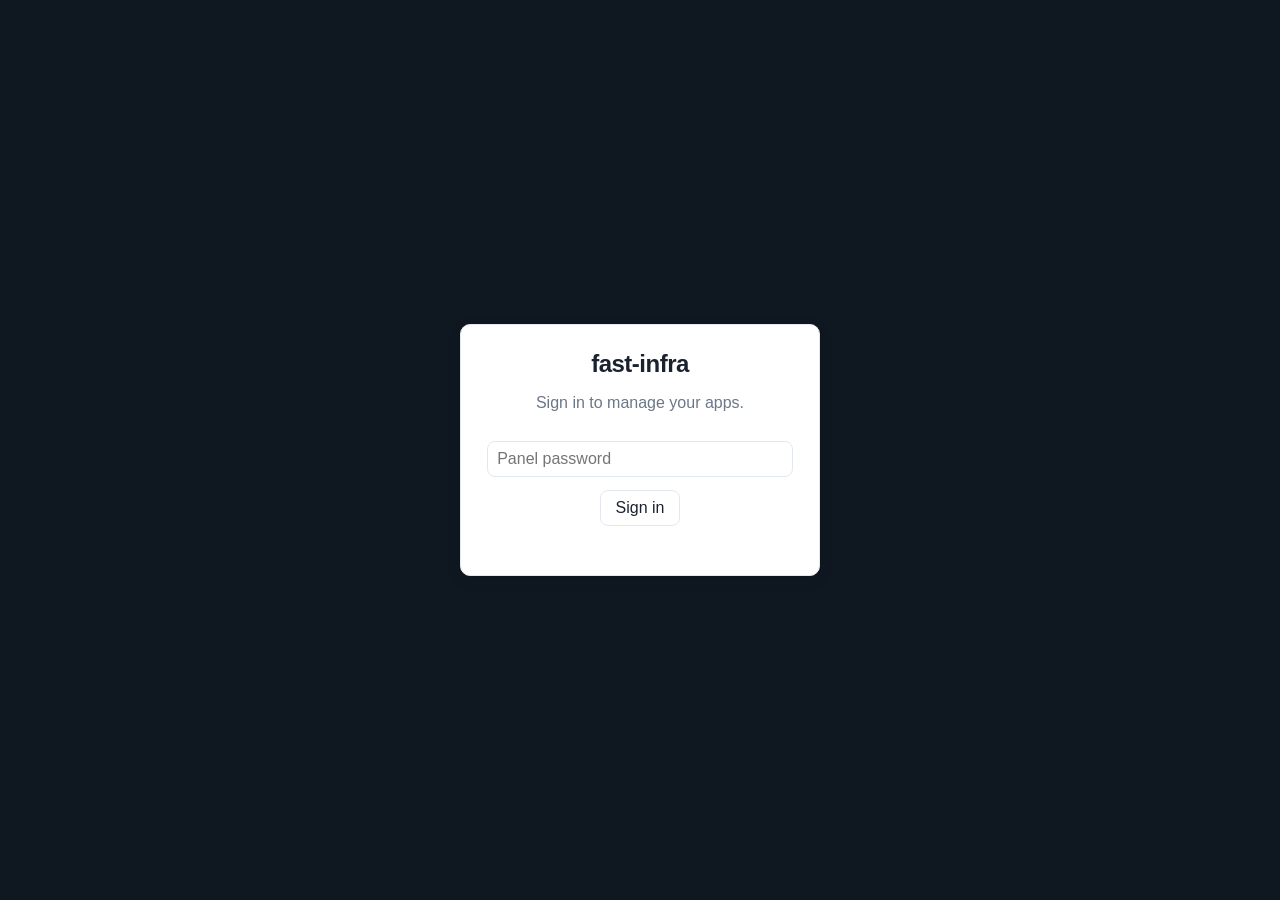
==== cli/web/index.html @ dec2d19c "Add optional web panel (platform serve) A stdlib net/http server (platform serve) that performs ever" ====
<!doctype html>
<html lang="en">
<head>
  <meta charset="utf-8">
  <meta name="viewport" content="width=device-width, initial-scale=1">
  <title>fast-infra panel</title>
  <link rel="stylesheet" href="style.css">
</head>
<body>
  <!-- Login -->
  <section id="login" class="login hidden">
    <form id="login-form" class="card login-card">
      <h1>fast-infra</h1>
      <p class="muted">Sign in to manage your apps.</p>
      <input id="password" type="password" placeholder="Panel password" autocomplete="current-password" required>
      <button type="submit">Sign in</button>
      <p id="login-error" class="error"></p>
    </form>
  </section>

  <!-- App -->
  <div id="app" class="hidden">
    <header class="topbar">
      <div class="brand">fast-infra <span class="muted">panel</span></div>
      <div class="actions">
        <button id="new-btn" class="primary">+ New app</button>
        <button id="refresh-btn" class="ghost">Refresh</button>
        <button id="logout-btn" class="ghost">Sign out</button>
      </div>
    </header>
    <main>
      <div id="apps" class="grid"></div>
      <p id="empty" class="muted empty hidden">No apps yet. Click <b>New app</b> to create one.</p>
    </main>
  </div>

  <!-- Detail modal -->
  <div id="detail-modal" class="modal hidden">
    <div class="modal-card">
      <button class="close" data-close>&times;</button>
      <div id="detail-body"></div>
    </div>
  </div>

  <!-- New app modal -->
  <div id="new-modal" class="modal hidden">
    <div class="modal-card">
      <button class="close" data-close>&times;</button>
      <h2>New app</h2>
      <form id="new-form" class="form">
        <label>Name <input name="name" pattern="[a-z0-9][a-z0-9-]*" required placeholder="blog"></label>
        <label>Image <input name="image" required placeholder="ghcr.io/you/blog"></label>
        <label>Domain <input name="domain" required placeholder="blog.example.com"></label>
        <div class="row">
          <label>Port <input name="port" type="number" value="8080"></label>
          <label>Health path <input name="health" value="/health"></label>
        </div>
        <label class="check"><input type="checkbox" name="provisionDB"> Create a dedicated Postgres database + user</label>
        <label class="check"><input type="checkbox" name="provisionRedis"> Create a Redis user scoped to &lt;name&gt;:*</label>
        <button type="submit" class="primary">Create</button>
        <p class="new-error error"></p>
      </form>
    </div>
  </div>

  <div id="toast" class="toast hidden"></div>
  <script src="app.js"></script>
</body>
</html>
---- cli/web/style.css ----
:root {
  --bg: #0f1720;
  --surface: #ffffff;
  --panel: #f6f8fa;
  --border: #e3e8ee;
  --text: #1a2230;
  --muted: #6b7787;
  --accent: #1f9e8e;
  --accent-d: #178275;
  --danger: #d64545;
  --ok: #1f9e57;
  --warn: #d99b1f;
  --down: #98a2b3;
  --radius: 10px;
  --shadow: 0 1px 2px rgba(16,24,40,.06), 0 4px 16px rgba(16,24,40,.08);
}
* { box-sizing: border-box; }
body {
  margin: 0;
  font-family: -apple-system, BlinkMacSystemFont, "Segoe UI", Roboto, Helvetica, Arial, sans-serif;
  color: var(--text);
  background: var(--panel);
}
.hidden { display: none !important; }
.muted { color: var(--muted); }
.error { color: var(--danger); min-height: 1.2em; margin: .4rem 0 0; font-size: .9rem; }

button {
  font: inherit; cursor: pointer; border: 1px solid var(--border);
  background: #fff; color: var(--text); border-radius: 8px; padding: .5rem .9rem;
  transition: background .12s, border-color .12s;
}
button:hover { background: #f0f2f5; }
button.primary { background: var(--accent); border-color: var(--accent); color: #fff; }
button.primary:hover { background: var(--accent-d); }
button.ghost { background: transparent; border-color: transparent; color: var(--muted); }
button.ghost:hover { background: rgba(255,255,255,.12); color: #fff; }
button.danger { color: var(--danger); border-color: #f0cccc; }
button.danger:hover { background: #fdf1f1; }
button:disabled { opacity: .55; cursor: default; }

input, select {
  font: inherit; padding: .5rem .6rem; border: 1px solid var(--border);
  border-radius: 8px; width: 100%; background: #fff; color: var(--text);
}
input:focus, select:focus { outline: 2px solid rgba(31,158,142,.35); border-color: var(--accent); }

/* Login */
.login { min-height: 100vh; display: grid; place-items: center; background: var(--bg); }
.login-card { width: min(360px, 92vw); text-align: center; }
.login-card h1 { margin: 0 0 .25rem; letter-spacing: -.5px; }
.login-card input, .login-card button { margin-top: .8rem; }
.card { background: var(--surface); border: 1px solid var(--border); border-radius: var(--radius); padding: 1.6rem; box-shadow: var(--shadow); }

/* Topbar */
.topbar {
  display: flex; justify-content: space-between; align-items: center;
  padding: .85rem 1.4rem; background: var(--bg); color: #fff;
}
.brand { font-weight: 700; letter-spacing: -.3px; font-size: 1.05rem; }
.brand .muted { color: #8aa; font-weight: 400; }
.topbar .actions { display: flex; gap: .5rem; }

main { max-width: 1100px; margin: 0 auto; padding: 1.6rem 1.4rem; }
.empty { text-align: center; padding: 3rem 0; }

/* App cards */
.grid { display: grid; grid-template-columns: repeat(auto-fill, minmax(280px, 1fr)); gap: 1rem; }
.app-card {
  background: var(--surface); border: 1px solid var(--border); border-radius: var(--radius);
  padding: 1.1rem; box-shadow: var(--shadow); cursor: pointer; transition: transform .1s, box-shadow .1s;
}
.app-card:hover { transform: translateY(-2px); box-shadow: 0 6px 20px rgba(16,24,40,.12); }
.app-card h3 { margin: 0 0 .1rem; font-size: 1.05rem; }
.app-card .dom { font-size: .85rem; color: var(--muted); word-break: break-all; }
.app-card .meta { display: flex; gap: 1rem; margin-top: .8rem; font-size: .85rem; color: var(--muted); }
.badge { display: inline-flex; align-items: center; gap: .35rem; font-size: .78rem; font-weight: 600; padding: .15rem .5rem; border-radius: 999px; }
.badge::before { content: ""; width: 7px; height: 7px; border-radius: 50%; background: currentColor; }
.badge.up { color: var(--ok); background: #e7f6ee; }
.badge.degraded { color: var(--warn); background: #fdf3e0; }
.badge.down { color: var(--down); background: #eef1f4; }

/* Modal */
.modal { position: fixed; inset: 0; background: rgba(15,23,32,.55); display: grid; place-items: center; padding: 1rem; z-index: 10; }
.modal-card { position: relative; width: min(560px, 96vw); max-height: 90vh; overflow: auto; background: var(--surface); border-radius: var(--radius); padding: 1.6rem; box-shadow: var(--shadow); }
.close { position: absolute; top: .6rem; right: .6rem; border: none; background: none; font-size: 1.5rem; line-height: 1; color: var(--muted); padding: .2rem .5rem; }
.modal-card h2 { margin-top: 0; }

/* Forms */
.form { display: flex; flex-direction: column; gap: .8rem; }
.form label { display: flex; flex-direction: column; gap: .3rem; font-size: .88rem; font-weight: 600; }
.form label.check { flex-direction: row; align-items: center; gap: .5rem; font-weight: 400; }
.form label.check input { width: auto; }
.form .row { display: flex; gap: .8rem; }
.form .row label { flex: 1; }

/* Detail */
.detail h2 { margin: 0 0 .2rem; }
.detail .sub { color: var(--muted); font-size: .9rem; margin-bottom: 1rem; word-break: break-all; }
.detail .stat-row { display: flex; gap: 1.4rem; margin-bottom: 1.2rem; }
.detail .stat b { display: block; font-size: 1.3rem; }
.detail .stat span { font-size: .8rem; color: var(--muted); }
.section { border-top: 1px solid var(--border); padding-top: 1rem; margin-top: 1rem; }
.section h4 { margin: 0 0 .6rem; font-size: .82rem; text-transform: uppercase; letter-spacing: .5px; color: var(--muted); }
.inline { display: flex; gap: .5rem; align-items: center; }
.inline input { flex: 1; }
.hist { list-style: none; padding: 0; margin: 0; font-size: .88rem; }
.hist li { display: flex; gap: .6rem; padding: .3rem 0; border-bottom: 1px solid var(--panel); }
.hist .ok { color: var(--ok); } .hist .fail { color: var(--danger); }
.env-row { display: flex; gap: .5rem; margin-bottom: .4rem; align-items: center; }
.env-row input { flex: 1; }
.env-row .k { flex: 0 0 38%; }

/* Toast */
.toast { position: fixed; bottom: 1.4rem; left: 50%; transform: translateX(-50%); background: var(--bg); color: #fff; padding: .7rem 1.1rem; border-radius: 8px; box-shadow: var(--shadow); z-index: 20; max-width: 90vw; }
.toast.err { background: var(--danger); }

@media (max-width: 480px) {
  .detail .stat-row { flex-wrap: wrap; gap: 1rem; }
  .form .row { flex-direction: column; }
}
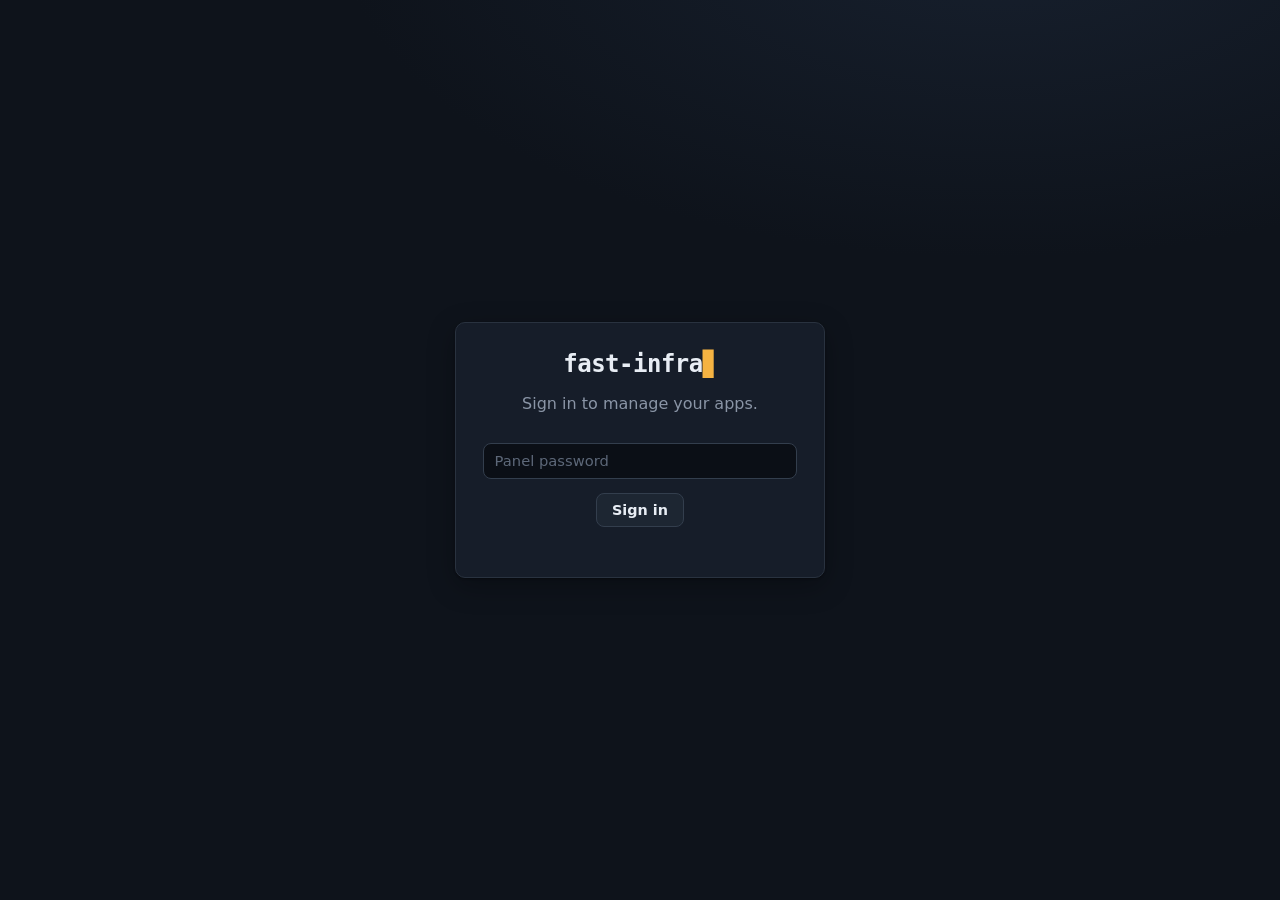
==== commit 3a6d0e49: "Redesign the panel: control-room dark theme Replace the light default look with a deliberate dark 'c" ====
--- a/cli/web/index.html
+++ b/cli/web/index.html
@@ -18,10 +18,10 @@
     </form>
   </section>
 
-  <!-- App -->
+  <!-- Dashboard -->
   <div id="app" class="hidden">
     <header class="topbar">
-      <div class="brand">fast-infra <span class="muted">panel</span></div>
+      <div class="brand">fast-infra<span class="cur">▊</span> <span class="muted">panel</span></div>
       <div class="actions">
         <button id="new-btn" class="primary">+ New app</button>
         <button id="refresh-btn" class="ghost">Refresh</button>
@@ -29,17 +29,25 @@
       </div>
     </header>
     <main>
-      <div id="apps" class="grid"></div>
-      <p id="empty" class="muted empty hidden">No apps yet. Click <b>New app</b> to create one.</p>
+      <section class="block">
+        <h2 class="block-title">Services</h2>
+        <div id="services" class="svc-grid"></div>
+      </section>
+      <section class="block">
+        <h2 class="block-title">Apps</h2>
+        <div id="apps" class="grid"></div>
+        <p id="empty" class="muted empty hidden">No apps yet. Click <b>New app</b> to create one.</p>
+      </section>
     </main>
   </div>
 
-  <!-- Detail modal -->
-  <div id="detail-modal" class="modal hidden">
-    <div class="modal-card">
-      <button class="close" data-close>&times;</button>
-      <div id="detail-body"></div>
-    </div>
+  <!-- Detail page -->
+  <div id="detail" class="hidden">
+    <header class="topbar">
+      <div class="brand"><button id="back-btn" class="ghost back">&larr; Apps</button> <span id="detail-name"></span></div>
+      <div class="actions"><button id="detail-logout" class="ghost">Sign out</button></div>
+    </header>
+    <main id="detail-body"></main>
   </div>
 
   <!-- New app modal -->
@@ -55,9 +63,11 @@
           <label>Port <input name="port" type="number" value="8080"></label>
           <label>Health path <input name="health" value="/health"></label>
         </div>
-        <label class="check"><input type="checkbox" name="provisionDB"> Create a dedicated Postgres database + user</label>
-        <label class="check"><input type="checkbox" name="provisionRedis"> Create a Redis user scoped to &lt;name&gt;:*</label>
-        <button type="submit" class="primary">Create</button>
+        <div class="provision-box">
+          <label class="check"><input type="checkbox" name="provisionDB"> Create a dedicated <b>Postgres</b> database + least-privilege user</label>
+          <label class="check"><input type="checkbox" name="provisionRedis"> Create a <b>Redis</b> user scoped to <code>&lt;name&gt;:*</code></label>
+        </div>
+        <button type="submit" class="primary">Create app</button>
         <p class="new-error error"></p>
       </form>
     </div>
--- a/cli/web/style.css
+++ b/cli/web/style.css
@@ -1,121 +1,175 @@
 :root {
-  --bg: #0f1720;
-  --surface: #ffffff;
-  --panel: #f6f8fa;
-  --border: #e3e8ee;
-  --text: #1a2230;
-  --muted: #6b7787;
-  --accent: #1f9e8e;
-  --accent-d: #178275;
-  --danger: #d64545;
-  --ok: #1f9e57;
-  --warn: #d99b1f;
-  --down: #98a2b3;
+  --bg: #0e131b;
+  --bg-2: #0b0f16;
+  --surface: #161d29;
+  --surface-2: #1d2632;
+  --border: #29323f;
+  --border-2: #333e4d;
+  --text: #e8edf4;
+  --muted: #8a95a6;
+  --faint: #5d6879;
+  --accent: #f5b342;        /* amber phosphor — the signature */
+  --accent-ink: #1b1204;
+  --up: #46c88a;
+  --degraded: #e6913c;
+  --down: #6b7688;
+  --danger: #ef6b6b;
+  --mono: ui-monospace, "SF Mono", "JetBrains Mono", "Cascadia Code", Menlo, Consolas, monospace;
+  --sans: system-ui, -apple-system, "Segoe UI", Roboto, Helvetica, Arial, sans-serif;
   --radius: 10px;
-  --shadow: 0 1px 2px rgba(16,24,40,.06), 0 4px 16px rgba(16,24,40,.08);
+  --shadow: 0 1px 2px rgba(0,0,0,.3), 0 8px 28px rgba(0,0,0,.28);
 }
 * { box-sizing: border-box; }
+html { color-scheme: dark; }
 body {
-  margin: 0;
-  font-family: -apple-system, BlinkMacSystemFont, "Segoe UI", Roboto, Helvetica, Arial, sans-serif;
-  color: var(--text);
-  background: var(--panel);
+  margin: 0; font-family: var(--sans); color: var(--text);
+  background: radial-gradient(1200px 600px at 78% -8%, #17202e 0%, var(--bg) 55%) fixed;
+  -webkit-font-smoothing: antialiased;
 }
 .hidden { display: none !important; }
 .muted { color: var(--muted); }
-.error { color: var(--danger); min-height: 1.2em; margin: .4rem 0 0; font-size: .9rem; }
+.small { font-size: .82rem; }
+.error { color: var(--danger); min-height: 1.2em; margin: .4rem 0 0; font-size: .88rem; }
+a { color: var(--accent); }
 
+/* Buttons */
 button {
-  font: inherit; cursor: pointer; border: 1px solid var(--border);
-  background: #fff; color: var(--text); border-radius: 8px; padding: .5rem .9rem;
-  transition: background .12s, border-color .12s;
+  font: 600 .9rem/1 var(--sans); cursor: pointer; border: 1px solid var(--border-2);
+  background: var(--surface-2); color: var(--text); border-radius: 8px; padding: .55rem .95rem;
+  transition: background .13s, border-color .13s, transform .05s, box-shadow .13s;
 }
-button:hover { background: #f0f2f5; }
-button.primary { background: var(--accent); border-color: var(--accent); color: #fff; }
-button.primary:hover { background: var(--accent-d); }
+button:hover { background: #26313f; border-color: #3c4959; }
+button:active { transform: translateY(1px); }
+button.primary { background: var(--accent); border-color: var(--accent); color: var(--accent-ink); }
+button.primary:hover { background: #ffc45f; border-color: #ffc45f; box-shadow: 0 4px 16px rgba(245,179,66,.25); }
 button.ghost { background: transparent; border-color: transparent; color: var(--muted); }
-button.ghost:hover { background: rgba(255,255,255,.12); color: #fff; }
-button.danger { color: var(--danger); border-color: #f0cccc; }
-button.danger:hover { background: #fdf1f1; }
-button:disabled { opacity: .55; cursor: default; }
+button.ghost:hover { background: rgba(255,255,255,.06); color: var(--text); }
+button.danger { color: var(--danger); border-color: #5a3030; background: transparent; }
+button.danger:hover { background: #2a1717; border-color: var(--danger); }
+button:disabled { opacity: .5; cursor: default; transform: none; }
 
-input, select {
-  font: inherit; padding: .5rem .6rem; border: 1px solid var(--border);
-  border-radius: 8px; width: 100%; background: #fff; color: var(--text);
+input {
+  font: 400 .92rem var(--sans); padding: .55rem .65rem; border: 1px solid var(--border-2);
+  border-radius: 8px; width: 100%; background: var(--bg-2); color: var(--text);
 }
-input:focus, select:focus { outline: 2px solid rgba(31,158,142,.35); border-color: var(--accent); }
+input:focus { outline: none; border-color: var(--accent); box-shadow: 0 0 0 3px rgba(245,179,66,.18); }
+input::placeholder { color: var(--faint); }
+
+/* Brand + terminal cursor */
+.brand { font-family: var(--mono); font-weight: 600; letter-spacing: -.3px; font-size: 1.02rem; display: flex; align-items: center; gap: .1rem; }
+.brand .cur { color: var(--accent); animation: blink 1.1s steps(1) infinite; margin-left: 1px; }
+.brand .muted { color: var(--faint); font-weight: 400; }
+@keyframes blink { 50% { opacity: 0; } }
 
 /* Login */
-.login { min-height: 100vh; display: grid; place-items: center; background: var(--bg); }
-.login-card { width: min(360px, 92vw); text-align: center; }
-.login-card h1 { margin: 0 0 .25rem; letter-spacing: -.5px; }
-.login-card input, .login-card button { margin-top: .8rem; }
-.card { background: var(--surface); border: 1px solid var(--border); border-radius: var(--radius); padding: 1.6rem; box-shadow: var(--shadow); }
+.login { min-height: 100vh; display: grid; place-items: center; }
+.login-card { width: min(370px, 92vw); text-align: center; }
+.login-card h1 { font-family: var(--mono); margin: 0 0 .2rem; letter-spacing: -.5px; }
+.login-card h1::after { content: "▊"; color: var(--accent); animation: blink 1.1s steps(1) infinite; }
+.login-card input, .login-card button { margin-top: .85rem; }
+.card { background: var(--surface); border: 1px solid var(--border); border-radius: var(--radius); padding: 1.7rem; box-shadow: var(--shadow); }
 
 /* Topbar */
 .topbar {
   display: flex; justify-content: space-between; align-items: center;
-  padding: .85rem 1.4rem; background: var(--bg); color: #fff;
+  padding: .8rem 1.5rem; background: rgba(11,15,22,.85); backdrop-filter: blur(8px);
+  border-bottom: 1px solid var(--border); position: sticky; top: 0; z-index: 5;
 }
-.brand { font-weight: 700; letter-spacing: -.3px; font-size: 1.05rem; }
-.brand .muted { color: #8aa; font-weight: 400; }
-.topbar .actions { display: flex; gap: .5rem; }
+.topbar .actions { display: flex; gap: .45rem; }
+.brand .back { font-family: var(--mono); color: var(--muted); padding: .3rem .55rem; margin-right: .4rem; }
+.brand .back:hover { color: var(--accent); }
 
-main { max-width: 1100px; margin: 0 auto; padding: 1.6rem 1.4rem; }
+main { max-width: 1080px; margin: 0 auto; padding: 1.8rem 1.5rem 3rem; }
+
+/* Blocks */
+.block { margin-bottom: 2.2rem; }
+.block-title { font-family: var(--mono); font-size: .72rem; text-transform: uppercase; letter-spacing: 1.5px; color: var(--faint); margin: 0 0 .9rem; }
 .empty { text-align: center; padding: 3rem 0; }
 
-/* App cards */
-.grid { display: grid; grid-template-columns: repeat(auto-fill, minmax(280px, 1fr)); gap: 1rem; }
+/* Service chips */
+.svc-grid { display: flex; flex-wrap: wrap; gap: .5rem; }
+.svc-card {
+  display: inline-flex; align-items: center; gap: .55rem; text-decoration: none; color: var(--text);
+  background: var(--surface); border: 1px solid var(--border); border-radius: 999px; padding: .45rem .9rem; transition: border-color .13s, color .13s, background .13s;
+}
+.svc-card:hover { border-color: var(--accent); color: var(--accent); background: #1a222e; }
+.svc-card h3 { margin: 0; font-size: .88rem; font-weight: 600; }
+.svc-card .ext { opacity: .6; font-size: .8rem; }
+.svc-card p { display: none; }
+
+/* App list */
+.grid { display: flex; flex-direction: column; border: 1px solid var(--border); border-radius: var(--radius); overflow: hidden; background: var(--surface); }
 .app-card {
-  background: var(--surface); border: 1px solid var(--border); border-radius: var(--radius);
-  padding: 1.1rem; box-shadow: var(--shadow); cursor: pointer; transition: transform .1s, box-shadow .1s;
+  display: flex; align-items: center; gap: .95rem; padding: .95rem 1.1rem; cursor: pointer;
+  border-top: 1px solid var(--border); border-left: 2px solid transparent; transition: background .12s, border-color .12s;
 }
-.app-card:hover { transform: translateY(-2px); box-shadow: 0 6px 20px rgba(16,24,40,.12); }
-.app-card h3 { margin: 0 0 .1rem; font-size: 1.05rem; }
-.app-card .dom { font-size: .85rem; color: var(--muted); word-break: break-all; }
-.app-card .meta { display: flex; gap: 1rem; margin-top: .8rem; font-size: .85rem; color: var(--muted); }
-.badge { display: inline-flex; align-items: center; gap: .35rem; font-size: .78rem; font-weight: 600; padding: .15rem .5rem; border-radius: 999px; }
-.badge::before { content: ""; width: 7px; height: 7px; border-radius: 50%; background: currentColor; }
-.badge.up { color: var(--ok); background: #e7f6ee; }
-.badge.degraded { color: var(--warn); background: #fdf3e0; }
-.badge.down { color: var(--down); background: #eef1f4; }
+.app-card:first-child { border-top: none; }
+.app-card:hover { background: #1a2230; border-left-color: var(--accent); }
+.app-card h3 { margin: 0; font-family: var(--mono); font-size: .98rem; font-weight: 600; }
+.app-card .dom { font-size: .8rem; color: var(--muted); }
+.app-card .ac-main { flex: 1; min-width: 0; display: flex; flex-direction: column; gap: .15rem; }
+.app-card .ac-main .dom { white-space: nowrap; overflow: hidden; text-overflow: ellipsis; }
+.app-card .meta { display: flex; align-items: center; gap: .7rem; font-size: .82rem; color: var(--muted); }
 
-/* Modal */
-.modal { position: fixed; inset: 0; background: rgba(15,23,32,.55); display: grid; place-items: center; padding: 1rem; z-index: 10; }
-.modal-card { position: relative; width: min(560px, 96vw); max-height: 90vh; overflow: auto; background: var(--surface); border-radius: var(--radius); padding: 1.6rem; box-shadow: var(--shadow); }
-.close { position: absolute; top: .6rem; right: .6rem; border: none; background: none; font-size: 1.5rem; line-height: 1; color: var(--muted); padding: .2rem .5rem; }
-.modal-card h2 { margin-top: 0; }
+/* LED + chip + badge */
+.led { width: 9px; height: 9px; border-radius: 50%; flex: none; background: var(--down); }
+.led.up { background: var(--up); box-shadow: 0 0 8px rgba(70,200,138,.6); }
+.led.degraded { background: var(--degraded); box-shadow: 0 0 8px rgba(230,145,60,.6); }
+.chip { font-family: var(--mono); font-size: .78rem; background: var(--bg-2); border: 1px solid var(--border); padding: .1rem .45rem; border-radius: 5px; color: var(--text); }
+.badge { display: inline-flex; align-items: center; gap: .35rem; font-size: .74rem; font-weight: 600; padding: .16rem .55rem; border-radius: 999px; text-transform: uppercase; letter-spacing: .4px; }
+.badge::before { content: ""; width: 6px; height: 6px; border-radius: 50%; background: currentColor; }
+.badge.up { color: var(--up); background: rgba(70,200,138,.12); }
+.badge.degraded { color: var(--degraded); background: rgba(230,145,60,.12); }
+.badge.down { color: var(--down); background: rgba(107,118,136,.14); }
+
+/* Modal (new app) */
+.modal { position: fixed; inset: 0; background: rgba(6,9,14,.7); display: grid; place-items: center; padding: 1rem; z-index: 20; }
+.modal-card { position: relative; width: min(500px, 96vw); max-height: 90vh; overflow: auto; background: var(--surface); border: 1px solid var(--border); border-radius: var(--radius); padding: 1.7rem; box-shadow: var(--shadow); }
+.modal-card h2 { margin-top: 0; font-family: var(--mono); letter-spacing: -.3px; }
+.close { position: absolute; top: .5rem; right: .5rem; border: none; background: none; font-size: 1.5rem; color: var(--muted); padding: .2rem .5rem; }
 
 /* Forms */
-.form { display: flex; flex-direction: column; gap: .8rem; }
-.form label { display: flex; flex-direction: column; gap: .3rem; font-size: .88rem; font-weight: 600; }
-.form label.check { flex-direction: row; align-items: center; gap: .5rem; font-weight: 400; }
-.form label.check input { width: auto; }
-.form .row { display: flex; gap: .8rem; }
-.form .row label { flex: 1; }
+.form { display: flex; flex-direction: column; gap: .85rem; }
+.form label { display: flex; flex-direction: column; gap: .32rem; font-size: .85rem; font-weight: 600; color: var(--muted); }
+.form label.check { flex-direction: row; align-items: flex-start; gap: .55rem; font-weight: 400; color: var(--text); }
+.form label.check input { width: auto; margin-top: .15rem; accent-color: var(--accent); }
+.form .row { display: flex; gap: .85rem; } .form .row label { flex: 1; }
+.provision-box { background: var(--bg-2); border: 1px solid var(--border); border-radius: 8px; padding: .9rem; display: flex; flex-direction: column; gap: .6rem; }
+.provision-box code { font-family: var(--mono); background: var(--surface-2); padding: 0 .3rem; border-radius: 4px; font-size: .85em; color: var(--accent); }
 
-/* Detail */
-.detail h2 { margin: 0 0 .2rem; }
-.detail .sub { color: var(--muted); font-size: .9rem; margin-bottom: 1rem; word-break: break-all; }
-.detail .stat-row { display: flex; gap: 1.4rem; margin-bottom: 1.2rem; }
-.detail .stat b { display: block; font-size: 1.3rem; }
-.detail .stat span { font-size: .8rem; color: var(--muted); }
-.section { border-top: 1px solid var(--border); padding-top: 1rem; margin-top: 1rem; }
-.section h4 { margin: 0 0 .6rem; font-size: .82rem; text-transform: uppercase; letter-spacing: .5px; color: var(--muted); }
+/* Detail page */
+.detail-head { display: flex; justify-content: space-between; align-items: flex-start; gap: 1rem; flex-wrap: wrap; margin-bottom: 1.6rem; }
+.detail-head .sub { color: var(--muted); font-size: .9rem; margin-bottom: .35rem; font-family: var(--mono); word-break: break-all; display: flex; align-items: center; gap: .5rem; flex-wrap: wrap; }
+.dom-link { font-family: var(--mono); text-decoration: none; font-weight: 600; }
+.stat-row { display: flex; gap: 1.6rem; }
+.stat b { display: block; font-family: var(--mono); font-size: 1.35rem; } .stat span { font-size: .76rem; color: var(--muted); text-transform: uppercase; letter-spacing: .5px; }
+.detail-grid { display: grid; grid-template-columns: 1fr 1fr; gap: 1.1rem; align-items: start; }
+.col { display: flex; flex-direction: column; gap: 1.1rem; }
+.sect { padding: 1.15rem 1.25rem; }
+.sect h4 { margin: 0 0 .8rem; font-family: var(--mono); font-size: .72rem; text-transform: uppercase; letter-spacing: 1.2px; color: var(--faint); }
 .inline { display: flex; gap: .5rem; align-items: center; }
 .inline input { flex: 1; }
-.hist { list-style: none; padding: 0; margin: 0; font-size: .88rem; }
-.hist li { display: flex; gap: .6rem; padding: .3rem 0; border-bottom: 1px solid var(--panel); }
-.hist .ok { color: var(--ok); } .hist .fail { color: var(--danger); }
-.env-row { display: flex; gap: .5rem; margin-bottom: .4rem; align-items: center; }
-.env-row input { flex: 1; }
-.env-row .k { flex: 0 0 38%; }
+.data-row { display: flex; align-items: center; gap: .6rem; padding: .4rem 0; font-size: .9rem; }
+.data-row button { margin-left: auto; }
+.danger-card { border-color: #43292c; }
+.danger-card .check { display: flex; align-items: center; gap: .5rem; margin-bottom: .8rem; font-size: .85rem; color: var(--muted); }
+.danger-card .check input { accent-color: var(--danger); }
+.hist { list-style: none; padding: 0; margin: 0; font-size: .86rem; }
+.hist li { display: flex; gap: .6rem; align-items: center; padding: .34rem 0; border-bottom: 1px solid var(--border); }
+.hist li:last-child { border-bottom: none; }
+.hist b { font-family: var(--mono); font-weight: 600; } .hist .ok { color: var(--up); } .hist .fail { color: var(--danger); }
+.env-row { display: flex; gap: .5rem; margin-bottom: .45rem; }
+.env-row input { flex: 1; font-family: var(--mono); font-size: .84rem; }
+.env-row .k { flex: 0 0 40%; }
 
 /* Toast */
-.toast { position: fixed; bottom: 1.4rem; left: 50%; transform: translateX(-50%); background: var(--bg); color: #fff; padding: .7rem 1.1rem; border-radius: 8px; box-shadow: var(--shadow); z-index: 20; max-width: 90vw; }
-.toast.err { background: var(--danger); }
+.toast { position: fixed; bottom: 1.5rem; left: 50%; transform: translateX(-50%); background: var(--surface-2); border: 1px solid var(--border-2); color: var(--text); padding: .7rem 1.1rem; border-radius: 8px; box-shadow: var(--shadow); z-index: 40; max-width: 90vw; font-size: .9rem; }
+.toast::before { content: "▸ "; color: var(--accent); }
+.toast.err { border-color: var(--danger); } .toast.err::before { content: "✕ "; color: var(--danger); }
 
-@media (max-width: 480px) {
-  .detail .stat-row { flex-wrap: wrap; gap: 1rem; }
-  .form .row { flex-direction: column; }
+@media (max-width: 720px) {
+  .detail-grid { grid-template-columns: 1fr; }
+  main { padding: 1.3rem 1rem 2.5rem; }
+  .app-card { flex-wrap: wrap; }
 }
+@media (prefers-reduced-motion: reduce) { .brand .cur, .login-card h1::after { animation: none; } * { transition: none !important; } }
